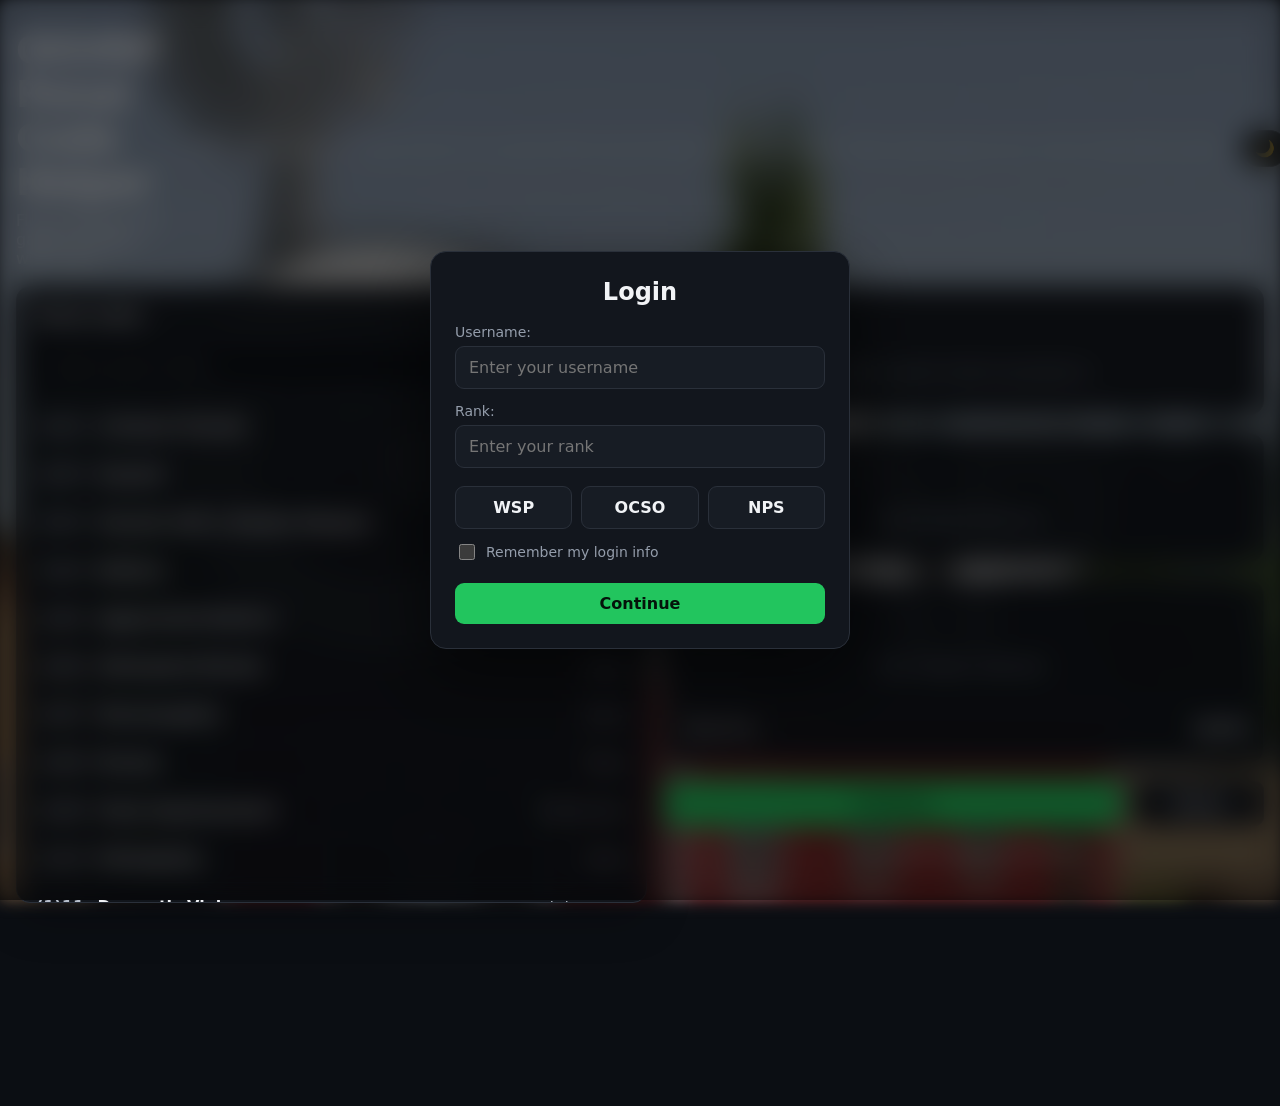
==== index.html @ 2e44c73b "Update index.html" ====
<!doctype html>
<html lang="en">
<head>
  <meta charset="utf-8">
  <meta name="viewport" content="width=device-width, initial-scale=1">
  <title>OGVRP Penal Code Calculator</title>
  <link rel="stylesheet" href="styles.css">
  <meta name="description" content="Use this if you want an easier and more efficient way to compile charges while on duty. This system is by no means official and is actively being tested.">
  <link rel="icon" href="favicon.ico">
</head>

<body>

  <!-- Login Screen -->
  <div id="loginBackdrop" class="login-backdrop hidden">
    <div class="login-modal" role="dialog" aria-modal="true" aria-labelledby="loginTitle">
      <h2 id="loginTitle">Login</h2>

      <label class="login-label" for="loginUsername">Username:</label>
      <input id="loginUsername" class="login-input" type="text" autocomplete="off"
             placeholder="Enter your username">
      <p id="loginUsernameError" class="number-error hidden">
        ⓘ Invalid input: Usernames can only be between 3 and 20 characters.
      </p>

      <label class="login-label" for="loginRank">Rank:</label>
      <input id="loginRank" class="login-input" type="text" autocomplete="off"
             placeholder="Enter your rank">

      <div class="login-dept-group" role="radiogroup" aria-label="Department">
        <button class="dept-option" data-dept="WSP" type="button" autocomplete="off">WSP</button>
        <button class="dept-option" data-dept="OCSO" type="button" autocomplete="off">OCSO</button>
        <button class="dept-option" data-dept="NPS" type="button" autocomplete="off">NPS</button>
      </div>

      <!-- Remember Login Toggle -->
      <label class="remember-row">
        <input id="rememberLogin" type="checkbox">
        Remember my login info
      </label>

      <!-- Continue button (full width) -->
      <div class="login-actions">
        <button id="loginContinue" class="login-continue" type="button">Continue</button>
      </div>
    </div>
  </div>

    <!-- Top Alert Tooltip -->
  <div id="topAlert" class="top-alert hidden" role="alert">
    <span class="alert-text">Add at least one charge before continuing.</span>
    <button class="alert-close" aria-label="Close alert">×</button>
  </div>

  <main class="app-shell" role="main">
    <section class="topbar">
      <div class="topbar-main">
        <h1>OGVRP Penal Code Helper</h1>
        <p>Find, preview and gather charges with ease!</p>
      </div>

      <div class="topbar-right">
        <span class="watermark">
          © 2026 Created by @rerfah, all rights reserved. For use within Official Greenville Roleplay. Not to be distributed without explicit approval. By no means endorsed by any party.
        </span>

        <button id="themeToggle" class="theme-toggle" type="button" aria-label="Toggle theme">
          <span class="theme-icon">🌙</span>
        </button>
      </div>
    </section>

    <section class="workspace">
      <div class="panel codes-panel" tabindex="0">
        <div class="panel-heading">
          <h2>Penal codes</h2>
          <span id="codeCount" class="muted"></span>
        </div>

        <input id="searchInput" class="search" type="search"
               placeholder="Search penal codes..." autocomplete="off">

        <div id="codeList" class="code-list" aria-label="Penal codes"></div>
      </div>

      <div class="right-column">

        <section class="panel preview-panel" tabindex="0">
          <div class="panel-heading">
            <h2>Preview</h2>
          </div>
          <div id="previewEmpty" class="empty-state">Click a penal code to preview it.</div>
          <article id="previewCard" class="preview-card hidden" aria-live="polite"></article>
        </section>

        <section class="panel recent-panel" tabindex="0">
          <div class="panel-heading">
            <h2>Recent charges</h2>
          </div>
          <div id="recentCharges" class="recent-list" aria-live="polite">
            <div class="empty-state">No charges selected.</div>
          </div>
        </section>

        <section class="panel summary-panel" tabindex="0">
          <div class="panel-heading">
            <h2>Summary</h2>
          </div>

          <div id="summaryCharges" class="summary-charges" aria-live="polite">
            <div class="empty-state">No charges selected.</div>
          </div>

          <div class="summary-total">
            <span>Total fine</span>
            <strong id="totalFine">$0.00</strong>
          </div>

          <div id="sentencedRow" class="summary-total hidden">
            <span>Sentenced imposed</span>
            <strong id="totalJail">0s</strong>
          </div>
        </section>

        <section class="actions">
          <button id="continueBtn" class="continue-btn" type="button">Continue</button>
          <button id="resetBtn" class="reset-btn" type="button">Reset</button>
          <p class="muted tip">ⓘ Hold shift to bypass the preview</p>
        </section>

      </div>
    </section>
  </main>

    <!-- Main Modal -->
  <div id="modalBackdrop" class="modal-backdrop hidden" role="dialog" aria-modal="true" aria-labelledby="modalTitle">
    <div class="modal" id="modal" role="document">
      <h2 id="modalTitle">Continue</h2>

      <div class="report-types" role="radiogroup" aria-label="Report type">
        <button class="report-type" data-report="warning" type="button">Written Warning</button>
        <button class="report-type" data-report="citation" type="button">Citation</button>
        <button class="report-type" data-report="arrest" type="button">Arrest Report</button>
      </div>

      <div id="impoundmentGroup" class="impoundment-group hidden">
        <p class="impoundment-label">Is their vehicle getting impounded?</p>

        <div class="impoundment-types" role="radiogroup" aria-label="Impoundment">
          <button class="impound-type" data-impound="yes" type="button">Yes</button>
          <button class="impound-type" data-impound="no" type="button">No</button>
        </div>
      </div>

      <label class="user-id-label" for="userId">User ID</label>
      <input id="userId" class="user-id-input" type="text" inputmode="numeric"
             pattern="[0-9]*" autocomplete="off" placeholder="Enter user ID">

      <p id="numberError" class="number-error hidden">ⓘ Only numbers may be inputted</p>

      <div class="other-leo-group">
        <h3 class="other-leo-title">Were any other LEO involved?</h3>

        <div class="other-leo-types">
          <button class="other-leo-type" data-otherleo="yes" type="button">Yes</button>
          <button class="other-leo-type selected" data-otherleo="no" type="button">No</button>
        </div>

        <div id="otherLeoFields" class="hidden">
          <label class="other-leo-label">Put the usernames of anyone else involved.</label>
          <small class="other-leo-tip">Use commas to separate usernames if more than one other person was/is involved.</small>
          <input id="otherLeoNames" class="other-leo-input" type="text" autocomplete="off"
                 placeholder="Username1, Username2">
          <p id="otherLeoNameError" class="number-error hidden">
            ⓘ Invalid input: Usernames can only be between 3 and 20 characters.
          </p>

          <label class="other-leo-label">What is their current rank for the department they are online as?</label>
          <small class="other-leo-tip">Use commas to separate ranks if more than one other person was/is involved.</small>
          <input id="otherLeoRanks" class="other-leo-input" type="text" autocomplete="off"
                 placeholder="Sergeant, Corporal">

          <label class="other-leo-label">What department are they online as?</label>
          <small class="other-leo-tip">Use commas to separate the departments if more than one other person was/is involved.</small>
          <input id="otherLeoDepts" class="other-leo-input" type="text" autocomplete="off"
                 placeholder="OCSO, WSP">
          <p id="otherLeoDeptError" class="number-error hidden">
            ⓘ Invalid input: Department does not exist.
          </p>
        </div>
      </div>

      <div class="modal-actions">
        <button id="copyBtn" class="copy-btn" type="button">Copy information</button>
        <button id="modalCloseBtn" class="close-btn" type="button">Close</button>
      </div>

      <textarea id="copyBuffer" class="copy-buffer" aria-hidden="true"></textarea>
    </div>
  </div>

  <!-- Clear Charges Confirmation Modal -->
  <div id="confirmBackdrop" class="modal-backdrop hidden" role="dialog" aria-modal="true" aria-labelledby="confirmTitle">
    <div class="modal" id="confirmModal" role="document">
      <h2 id="confirmTitle">Clear charges</h2>
      <p class="muted">Are you sure you want to clear all selected charges?</p>

      <div class="modal-actions">
        <button id="confirmClearBtn" class="copy-btn" type="button">Yes, clear charges</button>
        <button id="cancelClearBtn" class="close-btn" type="button">Cancel</button>
      </div>
    </div>
  </div>

    <!-- Tooltip UI -->
  <div id="tooltip" class="tooltip hidden" role="tooltip"></div>

  <script src="data/penalCodes.js"></script>
  <script src="app.js"></script>
</body>
</html>
---- styles.css ----
* {
  box-sizing: border-box;
}

/* Theme variables */
:root {
  color-scheme: dark;
  --bg: #0b0e13;
  --panel: #12161d;
  --panel-2: #171c24;
  --border: #2a303a;
  --text: #f1f3f6;
  --muted: #949dab;
  --accent: #3b82f6;
  --green: #22c55e;
  --red: #ef4444;
  --black: #090b0f;
}

html[data-theme="light"] {
  color-scheme: light;
  --bg: #f4f6fb;
  --panel: #ffffff;
  --panel-2: #f0f3fa;
  --border: #d0d6e5;
  --text: #111827;
  --muted: #6b7280;
  --accent: #2563eb;
  --green: #16a34a;
  --red: #dc2626;
  --black: #020617;
}

/* Smooth theme transition */
.theme-transition,
.theme-transition body,
.theme-transition .panel,
.theme-transition .modal,
.theme-transition .login-modal,
.theme-transition .topbar-main p {
  transition:
    background-color 0.35s ease,
    color 0.35s ease,
    border-color 0.35s ease,
    box-shadow 0.35s ease;
}

body {
  margin: 0;
  min-height: 100vh;
  background: radial-gradient(circle at top, var(--panel-2) 0, var(--bg) 48%);
  color: var(--text);
  font-family: Inter, ui-sans-serif, system-ui, -apple-system, BlinkMacSystemFont, "Segoe UI", sans-serif;
}

button,
input {
  font: inherit;
}

button {
  color: inherit;
}

/* Topbar */
.app-shell {
  width: min(1500px, calc(100% - 32px));
  margin: 0 auto;
  padding: 28px 0 40px;
}

.topbar {
  margin-bottom: 18px;
  display: flex;
  justify-content: space-between;
  align-items: center;
  gap: 12px;
}

.topbar-main h1 {
  margin: 0;
  font-size: clamp(26px, 3vw, 38px);
  letter-spacing: -0.03em;
}

.topbar-main p {
  margin: 7px 0 0;
  color: var(--muted);
}

/* Fixed topbar-right */
.topbar-right {
  display: flex;
  align-items: center;
  gap: 18px;
  margin-left: auto;
  white-space: nowrap;
}

/* Theme toggle */
.theme-toggle {
  border: 1px solid var(--border);
  border-radius: 999px;
  padding: 8px 12px;
  background: var(--panel-2);
  cursor: pointer;
  display: inline-flex;
  align-items: center;
  gap: 6px;
}

.theme-toggle:hover {
  border-color: var(--accent);
}

.theme-icon {
  font-size: 16px;
}

/* Watermark */
.watermark {
  font-size: 12px;
  color: var(--muted);
  opacity: 0.75;
  user-select: none;
  pointer-events: none;
  line-height: 1.2;
  display: inline-flex;
  align-items: center;
  gap: 6px;
  transition: color 0.25s ease, opacity 0.25s ease;
}

/* Darker watermark in light theme */
html[data-theme="light"] .watermark {
  color: #4b5563 !important; /* dark grey */
  opacity: 0.9;
}

/* Layout */
.workspace {
  display: grid;
  grid-template-columns: minmax(360px, 1fr) minmax(430px, 0.95fr);
  gap: 18px;
  align-items: start;
  height: calc(100vh - 120px);
}

@media (max-width: 1100px) {
  .workspace {
    grid-template-columns: 1fr;
  }
}

.right-column {
  display: grid;
  gap: 18px;
}

/* Panels */
.panel {
  background: rgba(18, 22, 29, 0.96);
  border: 1px solid var(--border);
  border-radius: 14px;
  box-shadow: 0 16px 45px rgba(0,0,0,.22);
  overflow: hidden;
}

html[data-theme="light"] .panel {
  background: rgba(255, 255, 255, 0.85); /* translucent */
  box-shadow: 0 12px 30px rgba(15,23,42,.12);
}

.panel-heading {
  min-height: 56px;
  padding: 15px 18px;
  display: flex;
  align-items: center;
  justify-content: space-between;
}

.panel-heading h2 {
  margin: 0;
  font-size: 16px;
}

.muted {
  color: var(--muted);
  font-size: 13px;
}

.tip {
  font-size: 0.85rem;
  color: var(--muted);
  margin-top: 6px;
}

.actions .tip {
  grid-column: 1 / -1;
  text-align: center;
}

/* Codes panel */
.codes-panel {
  min-height: 600px;
  overflow: hidden;
  display: flex;
  flex-direction: column;
}

.search {
  display: block;
  width: calc(100% - 36px);
  margin: 0 18px 14px;
  padding: 12px 14px;
  color: var(--text);
  background: #0d1117;
  border: 1px solid var(--border);
  border-radius: 9px;
}

html[data-theme="light"] .search {
  background: #ffffff;
}

.search:focus {
  border-color: var(--accent);
  box-shadow: 0 0 0 3px rgba(59,130,246,.15);
}

.code-list {
  max-height: 500px;
  overflow: auto;
  padding: 0 10px 12px;
  scrollbar-width: none;
  scroll-behavior: smooth;
}

.code-list::-webkit-scrollbar {
  display: none;
}

.code-item {
  width: 100%;
  border: 0;
  border-top: 1px solid #252b34;
  background: transparent;
  padding: 14px 9px;
  display: grid;
  grid-template-columns: 1fr auto;
  gap: 12px;
  align-items: center;
  text-align: left;
  cursor: pointer;
  transition: background .15s ease, transform .1s ease;
}

html[data-theme="light"] .code-item {
  border-top-color: #e5e7eb;
}

.code-item:hover {
  background: var(--panel-2);
}

.code-item:active {
  transform: scale(.998);
}

.code-reference {
  font-weight: 650;
}

.code-number {
  margin-right: 8px;
  color: #b8c0cc;
  font-variant-numeric: tabular-nums;
}

html[data-theme="light"] .code-number {
  color: #6b7280;
}

.code-classification {
  color: #cbd1da;
  font-size: 13px;
  white-space: nowrap;
}

html[data-theme="light"] .code-classification {
  color: #4b5563;
}

/* Preview / recent / summary */
.preview-panel,
.recent-panel,
.summary-panel {
  padding-bottom: 12px;
}

.preview-card {
  margin: 0 14px 4px;
  padding: 17px;
  border: 1px solid var(--border);
  border-radius: 11px;
  background: #0e1218;
}

html[data-theme="light"] .preview-card {
  background: rgba(255, 255, 255, 0.85);
}

.preview-head {
  display: flex;
  justify-content: space-between;
  gap: 14px;
  padding-bottom: 14px;
  margin-bottom: 4px;
  border-bottom: 1px solid #262c35;
}

html[data-theme="light"] .preview-head {
  border-bottom-color: #e5e7eb;
}

.preview-code {
  font-size: 18px;
  font-weight: 750;
}

.preview-classification {
  color: #cbd1da;
  font-size: 14px;
  font-weight: 650;
  text-align: right;
}

html[data-theme="light"] .preview-classification {
  color: #4b5563;
}

.preview-row {
  display: flex;
  justify-content: space-between;
  gap: 20px;
  padding: 12px 0;
  border-bottom: 1px dashed #292f39;
}

html[data-theme="light"] .preview-row {
  border-bottom-color: #e5e7eb;
}

.preview-row:last-of-type {
  border-bottom: 0;
}

.preview-label {
  color: var(--muted);
}

.preview-value {
  font-weight: 650;
  text-align: right;
}

.preview-actions {
  display: grid;
  grid-template-columns: 1fr 1fr;
  gap: 9px;
  margin-top: 14px;
}

/* Buttons */
.preview-actions button,
.report-type,
.impound-type,
.modal-actions button,
.actions button {
  border: 0;
  border-radius: 9px;
  padding: 12px 14px;
  font-weight: 700;
  cursor: pointer;
  transition: background .15s ease, box-shadow .15s ease, transform .1s ease;
}

.preview-actions button:focus-visible,
.report-type:focus-visible,
.impound-type:focus-visible,
.modal-actions button:focus-visible,
.actions button:focus-visible,
.theme-toggle:focus-visible {
  outline: 2px solid var(--accent);
  outline-offset: 2px;
}

.go-back {
  background: var(--red);
}

.add-charge {
  background: var(--green);
}

.empty-state {
  color: var(--muted);
  padding: 20px 18px;
  text-align: center;
}

/* Recent charges */
.recent-list {
  padding: 0 12px;
}

.recent-item {
  display: grid;
  grid-template-columns: 1fr auto;
  gap: 10px;
  align-items: center;
  background: #0e1218;
  border: 1px solid var(--border);
  border-radius: 10px;
  padding: 11px 12px;
  margin-bottom: 8px;
}

html[data-theme="light"] .recent-item {
  background: rgba(255, 255, 255, 0.85);
}

.recent-title {
  font-weight: 650;
}

.recent-subtitle {
  margin-top: 3px;
  color: var(--muted);
  font-size: 12px;
}

.remove-charge {
  width: 29px;
  height: 29px;
  padding: 0 !important;
  border: 1px solid #3a404a !important;
  border-radius: 7px !important;
  background: #1a1f27;
  color: #b8bec8;
  cursor: pointer;
}

html[data-theme="light"] .remove-charge {
  background: #f9fafb;
  border-color: #d1d5db !important;
}

.remove-charge:hover {
  color: white;
  border-color: #666e7a !important;
}

/* Summary */
.summary-charges {
  padding: 0 18px 10px;
}

.summary-charge {
  padding: 5px 0;
  font-size: 14px;
}

.summary-total {
  display: flex;
  justify-content: space-between;
  gap: 12px;
  padding: 12px 18px;
  border-top: 1px solid var(--border);
}

html[data-theme="light"] .summary-total {
  border-top-color: #e5e7eb;
}

.summary-total strong {
  font-variant-numeric: tabular-nums;
}

/* Actions */
.actions {
  display: grid;
  grid-template-columns: 1fr 130px;
  gap: 12px;
}

.continue-btn {
  background: var(--green);
  color: #04130a;
}

.reset-btn {
  background: #171b22;
  color: #c9ced7;
  border: 1px solid var(--border) !important;
}

html[data-theme="light"] .reset-btn {
  background: #f9fafb;
  color: #111827;
}

/* Utility */
.hidden {
  display: none !important;
}

/* Modal */
.modal-backdrop {
  position: fixed;
  inset: 0;
  z-index: 1000;
  display: grid;
  place-items: center;
  padding: 22px;
  background: rgba(0,0,0,.63);
  backdrop-filter: blur(10px);
  animation: backdropFadeIn .2s ease-out;
}

@supports not (backdrop-filter: blur(10px)) {
  .modal-backdrop {
    background: rgba(0,0,0,.75);
  }
}

.modal {
  width: min(680px, 100%);
  padding: 24px;
  background: #11151c;
  border: 1px solid var(--border);
  border-radius: 16px;
  box-shadow: 0 28px 90px rgba(0,0,0,.55);
  animation: modalFadeIn .2s ease-out;
}

html[data-theme="light"] .modal {
  background: rgba(255, 255, 255, 0.85);
  border-color: #d1d5db;
  box-shadow: 0 24px 70px rgba(15,23,42,.18);
}

.modal h2 {
  margin: 0 0 18px;
}

/* Report types */
.report-types {
  display: grid;
  grid-template-columns: repeat(3, 1fr);
  gap: 9px;
}

.report-type {
  background: #1a2029;
  border: 1px solid #303744;
  color: #cbd1da;
}

html[data-theme="light"] .report-type {
  background: #f9fafb;
  border-color: #d1d5db;
  color: #111827;
}

.report-type.selected {
  background: #243a5c;
  border-color: var(--accent);
  color: white;
  box-shadow: 0 0 0 1px rgba(59,130,246,.6);
}

html[data-theme="light"] .report-type.selected {
  background: #2563eb;
}

/* Impoundment */
.impoundment-group {
  margin: 16px 0 8px;
}

.impoundment-label {
  margin: 0 0 8px;
  font-size: 14px;
  color: var(--muted);
}

html[data-theme="light"] .impoundment-label {
  color: #374151;
}

.impoundment-types {
  display: grid;
  grid-template-columns: repeat(2, 1fr);
  gap: 9px;
}

.impound-type {
  background: #1a2029;
  border: 1px solid #303744;
  color: #cbd1da;
}

html[data-theme="light"] .impound-type {
  background: #f9fafb;
  border-color: #d1d5db;
  color: #111827;
}

.impound-type.selected {
  background: #243a5c;
  border-color: var(--accent);
  color: white;
  box-shadow: 0 0 0 1px rgba(59,130,246,.6);
}

html[data-theme="light"] .impound-type.selected {
  background: #2563eb;
}

/* User ID */
.user-id-label {
  display: block;
  margin: 19px 0 7px;
  color: var(--muted);
  font-size: 14px;
}

html[data-theme="light"] .user-id-label {
  color: #374151;
}

.user-id-input {
  width: 100%;
  padding: 12px 13px;
  background: #0b0f14;
  color: var(--text);
  border: 1px solid var(--border);
  border-radius: 9px;
}

html[data-theme="light"] .user-id-input {
  background: #ffffff;
}

/* OTHER LEO INVOLVEMENT */
.other-leo-group {
  margin-top: 22px;
}

.other-leo-title {
  margin: 0 0 10px;
  font-size: 15px;
  font-weight: 700;
  color: var(--text);
}

.other-leo-types {
  display: grid;
  grid-template-columns: repeat(2, 1fr);
  gap: 9px;
  margin-bottom: 16px;
}

.other-leo-type {
  background: #1a2029;
  border: 1px solid #303744;
  color: #cbd1da;
  padding: 12px 14px;
  border-radius: 9px;
  font-weight: 700;
  cursor: pointer;
  transition: background .15s ease, border-color .15s ease, transform .1s ease;
}

.other-leo-type.selected {
  background: #243a5c;
  border-color: var(--accent);
  color: white;
}

html[data-theme="light"] .other-leo-type {
  background: #f9fafb;
  border-color: #d1d5db;
  color: #111827;
}

html[data-theme="light"] .other-leo-type.selected {
  background: #2563eb;
  color: white;
}

.other-leo-label {
  margin-top: 12px;
  font-size: 14px;
  color: var(--muted);
}

.other-leo-tip {
  display: block;
  margin-bottom: 6px;
  font-size: 12px;
  color: var(--muted);
}

.other-leo-input {
  width: 100%;
  padding: 12px 13px;
  background: #0b0f14;
  color: var(--text);
  border: 1px solid var(--border);
  border-radius: 9px;
  margin-bottom: 12px;
}

html[data-theme="light"] .other-leo-input {
  background: rgba(255,255,255,0.85);
}

.user-id-input.invalid {
  border-color: var(--red);
  box-shadow: 0 0 0 2px rgba(239,68,68,.13);
}

.number-error {
  margin: 8px 0 0;
  color: #ff7777;
  font-size: 13px;
}

/* Modal actions */
.modal-actions {
  display: grid;
  grid-template-columns: 1fr 130px;
  gap: 10px;
  margin-top: 20px;
}

.copy-btn {
  background: var(--accent);
  color: white;
}

.close-btn {
  background: #080a0e;
  color: #aeb4be;
  border: 1px solid #30343c !important;
}

html[data-theme="light"] .close-btn {
  background: #f9fafb;
  color: #111827;
  border-color: #d1d5db !important;
}

/* Copy buffer */
.copy-buffer {
  position: fixed;
  left: -10000px;
  top: -10000px;
  width: 1px;
  height: 1px;
  opacity: 0;
}

/* Animations */
@keyframes modalFadeIn {
  from {
    opacity: 0;
    transform: translateY(10px) scale(0.98);
  }
  to {
    opacity: 1;
    transform: translateY(0) scale(1);
  }
}

@keyframes backdropFadeIn {
  from {
    opacity: 0;
  }
  to {
    opacity: 1;
  }
}

/* Responsive */
@media (max-width: 900px) {
  .codes-panel {
    min-height: auto;
  }

  .code-list {
    max-height: 460px;
  }
}

@media (max-width: 560px) {
  .report-types,
  .impoundment-types,
  .modal-actions {
    grid-template-columns: 1fr;
  }

  .actions {
    grid-template-columns: 1fr 100px;
  }

  .preview-head {
    align-items: flex-start;
  }
}

/* TOP ALERT TOOLTIP (Animated) */
.top-alert {
  position: fixed;
  top: -70px;
  left: 50%;
  transform: translateX(-50%);
  background: #1a1f27;
  color: #fff;
  padding: 12px 18px;
  border-radius: 10px;
  border: 2px solid var(--red);
  box-shadow: 0 8px 25px rgba(0, 0, 0, 0.35);
  font-size: 0.95rem;
  font-weight: 600;
  display: flex;
  align-items: center;
  gap: 12px;
  z-index: 999999;
  opacity: 0;
  transition:
    top 0.45s cubic-bezier(0.16, 1, 0.3, 1),
    opacity 0.35s ease-out;
}

html[data-theme="light"] .top-alert {
  background: #ffffff;
  color: #111827;
  box-shadow: 0 10px 30px rgba(15, 23, 42, 0.18);
}

.top-alert.show {
  top: 18px;
  opacity: 1;
}

.alert-text {
  flex: 1;
}

.alert-close {
  background: transparent;
  border: 0;
  color: var(--red);
  font-size: 20px;
  font-weight: 700;
  cursor: pointer;
  padding: 0 6px;
  line-height: 1;
}

.alert-close:hover {
  color: #ff6b6b;
}

/* LOGIN SCREEN BACKDROP */
.login-backdrop {
  position: fixed;
  inset: 0;
  z-index: 1100;
  display: grid;
  place-items: center;
  backdrop-filter: blur(14px);
  background: rgba(0, 0, 0, 0.55);
  opacity: 0;
  transform: translateY(10px);
  transition: opacity 0.35s ease, transform 0.35s ease;
}

.login-backdrop.show {
  opacity: 1;
  transform: translateY(0);
}

/* LOGIN MODAL */
.login-modal {
  width: min(420px, 90%);
  background: var(--panel);
  border: 1px solid var(--border);
  border-radius: 16px;
  padding: 26px 24px 24px;
  box-shadow: 0 22px 70px rgba(0, 0, 0, 0.55);
  transition:
    background-color 0.35s ease,
    border-color 0.35s ease,
    box-shadow 0.35s ease,
    color 0.35s ease;
}

html[data-theme="light"] .login-modal {
  background: rgba(255, 255, 255, 0.85);
  border-color: #d1d5db;
  box-shadow: 0 24px 70px rgba(15,23,42,0.18);
}

.login-modal h2 {
  margin: 0 0 18px;
  text-align: center;
}

/* LOGIN LABELS + INPUTS */
.login-label {
  display: block;
  margin: 14px 0 6px;
  font-size: 14px;
  color: var(--muted);
}

.login-input {
  width: 100%;
  padding: 11px 13px;
  border-radius: 9px;
  border: 1px solid var(--border);
  background: var(--panel-2);
  color: var(--text);
}

html[data-theme="light"] .login-input {
  background: #f9fafb;
}

/* DEPARTMENT OPTIONS */
.login-dept-group {
  margin: 18px 0 6px;
  display: grid;
  grid-template-columns: repeat(3, 1fr);
  gap: 9px;
}

.dept-option {
  padding: 11px 10px;
  border-radius: 9px;
  border: 1px solid var(--border);
  background: var(--panel-2);
  color: var(--text);
  font-weight: 700;
  cursor: pointer;
  text-align: center;
  transition: background 0.15s ease, border-color 0.15s ease, transform 0.1s ease;
}

.dept-option:hover {
  transform: translateY(-1px);
  border-color: var(--accent);
}

.dept-option.selected {
  background: var(--accent);
  color: #ffffff;
  border-color: var(--accent);
  box-shadow: 0 0 0 1px rgba(59, 130, 246, 0.6);
}

html[data-theme="light"] .dept-option {
  background: #f3f4f6;
  border-color: #d1d5db;
  color: #111827;
}

html[data-theme="light"] .dept-option.selected {
  background: #2563eb;
  color: #ffffff;
}

/* REMEMBER LOGIN ROW */
.remember-row {
  margin-top: 12px;
  font-size: 14px;
  color: var(--muted);
  display: flex;
  align-items: center;
  gap: 8px;
}

.remember-row input {
  width: 16px;
  height: 16px;
  cursor: pointer;
}

/* LOGIN ACTION BUTTONS */
.login-actions {
  margin-top: 20px;
  display: grid;
  grid-template-columns: 1fr;
  gap: 10px;
}

.login-continue,
.login-close {
  border: 0;
  border-radius: 9px;
  padding: 11px 14px;
  font-weight: 700;
  cursor: pointer;
  transition: background 0.15s ease, box-shadow 0.15s ease, transform 0.1s ease;
}

.login-continue {
  background: var(--green);
  color: #04130a;
}

.login-close {
  background: var(--panel-2);
  color: var(--text);
  border: 1px solid var(--border);
}

html[data-theme="light"] .login-close {
  background: #f9fafb;
  color: #111827;
  border-color: #d1d5db;
}

.login-continue:hover,
.login-close:hover {
  transform: translateY(-1px);
  box-shadow: 0 8px 20px rgba(0, 0, 0, 0.35);
}

/* SMALL SCREEN LOGIN LAYOUT */
@media (max-width: 480px) {
  .login-modal {
    width: calc(100% - 40px);
    padding: 22px 18px 18px;
  }

  .login-dept-group {
    grid-template-columns: 1fr;
  }

  .login-actions {
    grid-template-columns: 1fr 1fr;
  }
}

.tooltip {
  position: fixed;
  top: 0;
  left: 0;
  padding: 10px 14px;
  background: rgba(18, 22, 29, 0.55);
  color: var(--text);
  border: 1px solid var(--border);
  border-radius: 8px;
  font-size: 14px;
  max-width: 260px;
  z-index: 999999;
  pointer-events: none;

  backdrop-filter: blur(12px);
  -webkit-backdrop-filter: blur(12px);

  opacity: 0;
  transform: translateY(6px);
  transition:
    opacity 0.25s ease-out,
    transform 0.25s ease-out;

  box-shadow:
    0 0 18px rgba(59,130,246,0.45),
    0 0 6px rgba(59,130,246,0.35),
    0 4px 12px rgba(0,0,0,0.45);

  will-change: opacity, transform, left, top;
}

.tooltip.hidden {
  opacity: 0;
  transform: translateY(6px);
  visibility: hidden;
}

.tooltip.show {
  opacity: 1;
  transform: translateY(0);
  visibility: visible;
}

/* Pure white tooltip in light theme */
html[data-theme="light"] .tooltip {
  background: rgba(255, 255, 255, 0.85) !important;
  color: #111827 !important;
  border-color: #d1d5db !important;
}

/* DAY IMAGE (base layer) */
body::before {
  content: "";
  position: fixed;
  inset: 0;
  background-image: url("images/7eac7d46ba38ef4bc569abb022e4fde2.webp");
  background-position: center;
  background-repeat: no-repeat;
  background-size: 100%; /* zoom level */
  z-index: -2;

  filter: blur(8px) brightness(0.75);
  transform: translateY(calc(var(--scroll) * -0.08));
  will-change: transform;
}

/* NIGHT IMAGE (fade layer) */
body::after {
  content: "";
  position: fixed;
  inset: 0;
  background-image: url("images/d200a6c7acbe9d7163c9002f2f61f781.webp");
  background-position: center;
  background-repeat: no-repeat;
  background-size: 100%;
  z-index: -1;

  filter: blur(8px) brightness(0.75);
  transform: translateY(calc(var(--scroll) * -0.08));
  will-change: transform;

  opacity: 0;
  transition: opacity 0.6s ease;
}

/* NIGHT MODE → fade night image in */
html[data-theme="dark"] body::after {
  opacity: 1;
}

/* LIGHT MODE → fade night image out */
html[data-theme="light"] body::after {
  opacity: 0;
}

/* Make topbar text, tips, and watermark theme-aware */
.topbar-main p,

/* Keep tip text white always NEW ADDITION BTW*/
.tip {
  color: #ffffff !important;
}

.watermark {
  color: var(--text);
}

/* Subtitle matches title */
.topbar-main p {
  color: var(--text) !important;
}

/* Watermark matches title in light theme */
html[data-theme="light"] .watermark {
  color: var(--text) !important;
}

.invalid {
  border-color: #ff4d4d !important;
}
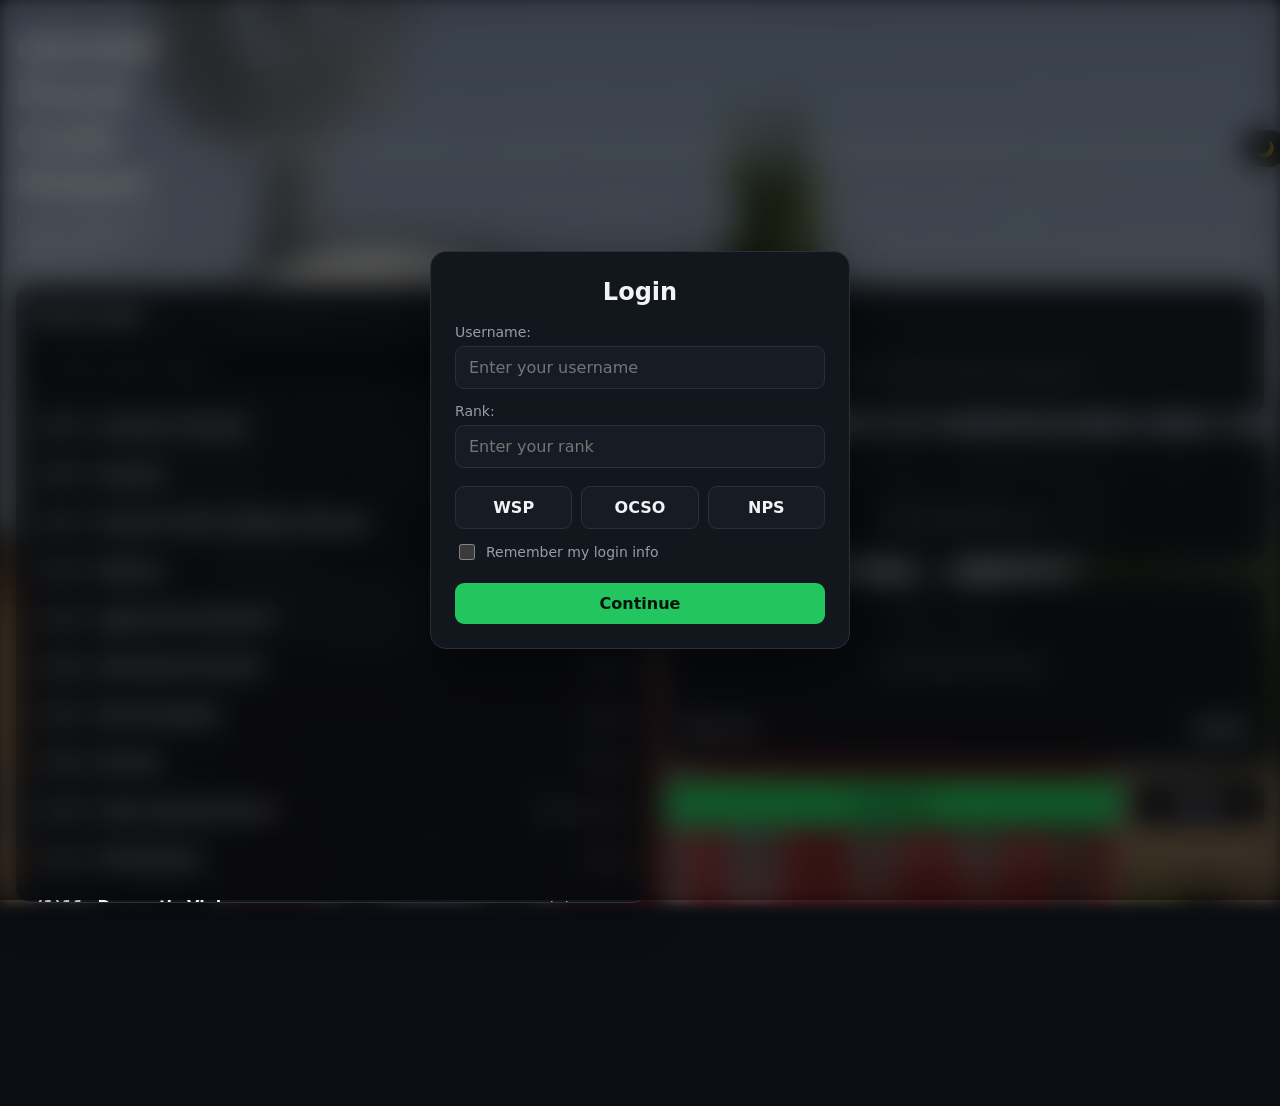
==== commit 2d068385: "Update index.html" ====
--- a/index.html
+++ b/index.html
@@ -46,7 +46,7 @@
     </div>
   </div>
 
-    <!-- Top Alert Tooltip -->
+  <!-- Top Alert Tooltip -->
   <div id="topAlert" class="top-alert hidden" role="alert">
     <span class="alert-text">Add at least one charge before continuing.</span>
     <button class="alert-close" aria-label="Close alert">×</button>
@@ -132,7 +132,7 @@
     </section>
   </main>
 
-    <!-- Main Modal -->
+  <!-- Main Modal -->
   <div id="modalBackdrop" class="modal-backdrop hidden" role="dialog" aria-modal="true" aria-labelledby="modalTitle">
     <div class="modal" id="modal" role="document">
       <h2 id="modalTitle">Continue</h2>
@@ -150,6 +150,18 @@
           <button class="impound-type" data-impound="yes" type="button">Yes</button>
           <button class="impound-type" data-impound="no" type="button">No</button>
         </div>
+      </div>
+
+      <!-- ⭐ OPTIONAL FINE UI -->
+      <div id="optionalFineGroup" class="modal-section hidden">
+        <p class="modal-label">Do you plan to give the optional fine for:</p>
+        <div id="optionalFineList"></div>
+      </div>
+
+      <!-- ⭐ OPTIONAL JAILTIME UI -->
+      <div id="optionalJailGroup" class="modal-section hidden">
+        <p class="modal-label">Do you plan to give the optional jailtime for:</p>
+        <div id="optionalJailList"></div>
       </div>
 
       <label class="user-id-label" for="userId">User ID</label>
@@ -212,7 +224,7 @@
     </div>
   </div>
 
-    <!-- Tooltip UI -->
+  <!-- Tooltip UI -->
   <div id="tooltip" class="tooltip hidden" role="tooltip"></div>
 
   <script src="data/penalCodes.js"></script>
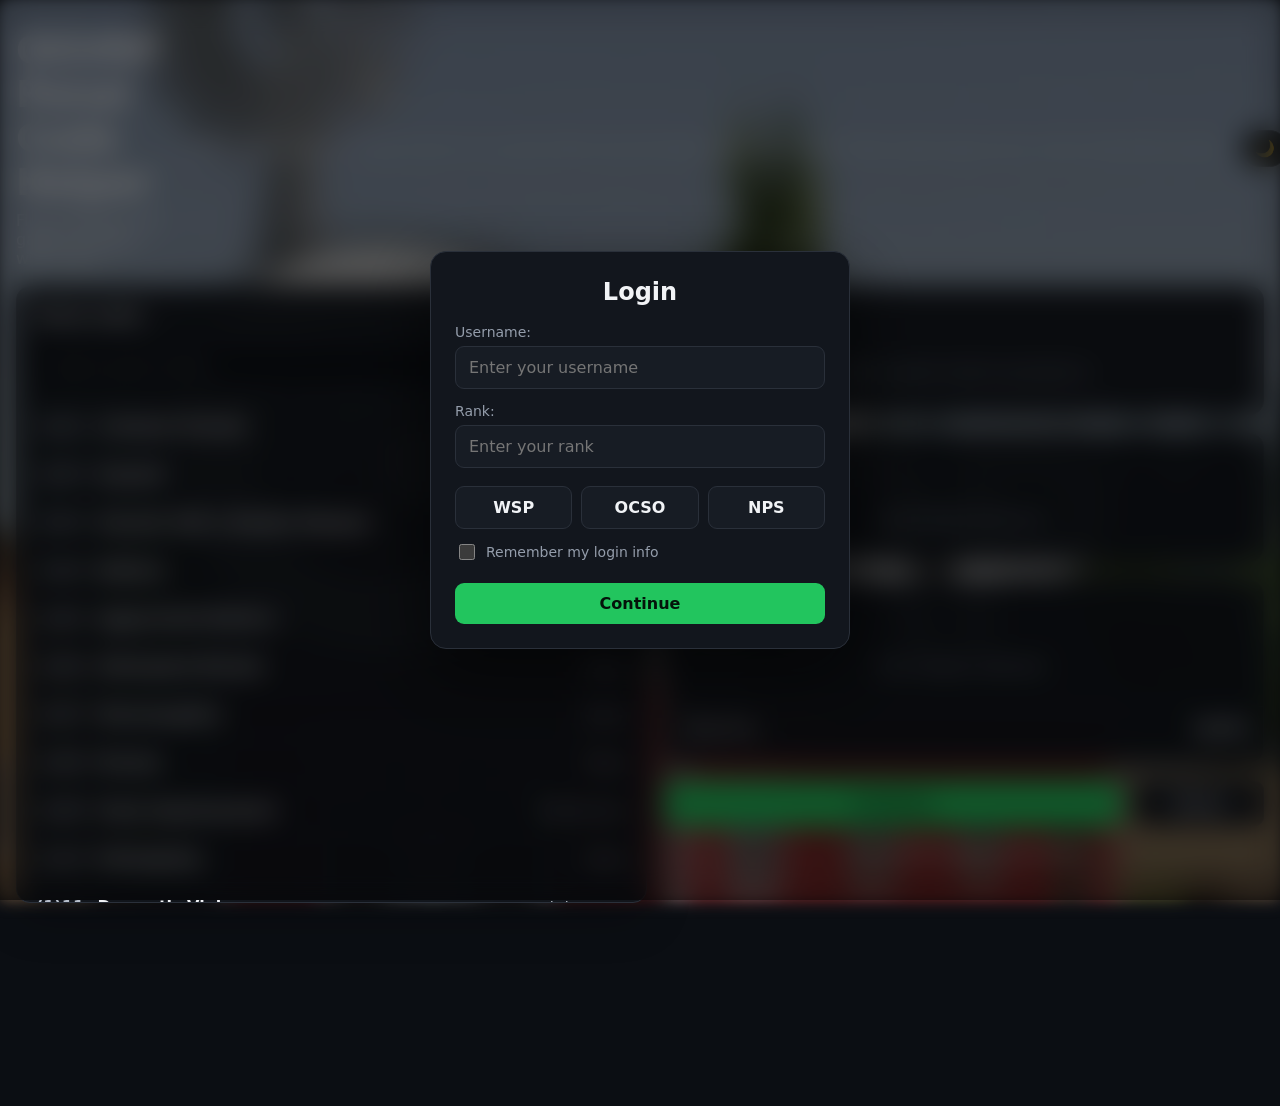
==== commit 0b2ce3f0: "Update index.html (corrected)" ====
--- a/index.html
+++ b/index.html
@@ -132,17 +132,26 @@
     </section>
   </main>
 
-  <!-- Main Modal -->
+  <!-- ⭐ MAIN MODAL (REORDERED) -->
   <div id="modalBackdrop" class="modal-backdrop hidden" role="dialog" aria-modal="true" aria-labelledby="modalTitle">
     <div class="modal" id="modal" role="document">
       <h2 id="modalTitle">Continue</h2>
 
+      <!-- ⭐ REPORT TYPE -->
       <div class="report-types" role="radiogroup" aria-label="Report type">
         <button class="report-type" data-report="warning" type="button">Written Warning</button>
         <button class="report-type" data-report="citation" type="button">Citation</button>
         <button class="report-type" data-report="arrest" type="button">Arrest Report</button>
       </div>
 
+      <!-- ⭐ USER ID (moved up) -->
+      <label class="user-id-label" for="userId">User ID</label>
+      <input id="userId" class="user-id-input" type="text" inputmode="numeric"
+             pattern="[0-9]*" autocomplete="off" placeholder="Enter user ID">
+
+      <p id="numberError" class="number-error hidden">ⓘ Only numbers may be inputted</p>
+
+      <!-- ⭐ IMPOUNDMENT -->
       <div id="impoundmentGroup" class="impoundment-group hidden">
         <p class="impoundment-label">Is their vehicle getting impounded?</p>
 
@@ -152,24 +161,19 @@
         </div>
       </div>
 
-      <!-- ⭐ OPTIONAL FINE UI -->
-      <div id="optionalFineGroup" class="modal-section hidden">
-        <p class="modal-label">Do you plan to give the optional fine for:</p>
+      <!-- ⭐ OPTIONAL FINE -->
+      <div id="optionalFineGroup" class="optional-group hidden">
+        <h3 class="optional-title">Optional Fine</h3>
         <div id="optionalFineList"></div>
       </div>
 
-      <!-- ⭐ OPTIONAL JAILTIME UI -->
-      <div id="optionalJailGroup" class="modal-section hidden">
-        <p class="modal-label">Do you plan to give the optional jailtime for:</p>
+      <!-- ⭐ OPTIONAL JAILTIME -->
+      <div id="optionalJailGroup" class="optional-group hidden">
+        <h3 class="optional-title">Optional Jailtime</h3>
         <div id="optionalJailList"></div>
       </div>
 
-      <label class="user-id-label" for="userId">User ID</label>
-      <input id="userId" class="user-id-input" type="text" inputmode="numeric"
-             pattern="[0-9]*" autocomplete="off" placeholder="Enter user ID">
-
-      <p id="numberError" class="number-error hidden">ⓘ Only numbers may be inputted</p>
-
+      <!-- ⭐ OTHER LEO INVOLVEMENT -->
       <div class="other-leo-group">
         <h3 class="other-leo-title">Were any other LEO involved?</h3>
 
@@ -202,6 +206,7 @@
         </div>
       </div>
 
+      <!-- ⭐ COPY BUTTON -->
       <div class="modal-actions">
         <button id="copyBtn" class="copy-btn" type="button">Copy information</button>
         <button id="modalCloseBtn" class="close-btn" type="button">Close</button>
--- a/styles.css
+++ b/styles.css
@@ -1177,3 +1177,36 @@
 .invalid {
   border-color: #ff4d4d !important;
 }
+
+.modal-section {
+  margin-top: 16px;
+}
+
+.modal-label {
+  font-weight: 600;
+  margin-bottom: 8px;
+}
+
+.optional-item {
+  margin-bottom: 10px;
+}
+
+.optional-buttons {
+  display: flex;
+  gap: 8px;
+  margin-top: 4px;
+}
+
+.optional-buttons button {
+  padding: 6px 12px;
+  border-radius: 6px;
+  border: none;
+  cursor: pointer;
+  background: var(--btn-bg);
+  color: var(--btn-text);
+}
+
+.optional-buttons button.selected {
+  background: var(--btn-selected-bg);
+  color: var(--btn-selected-text);
+}
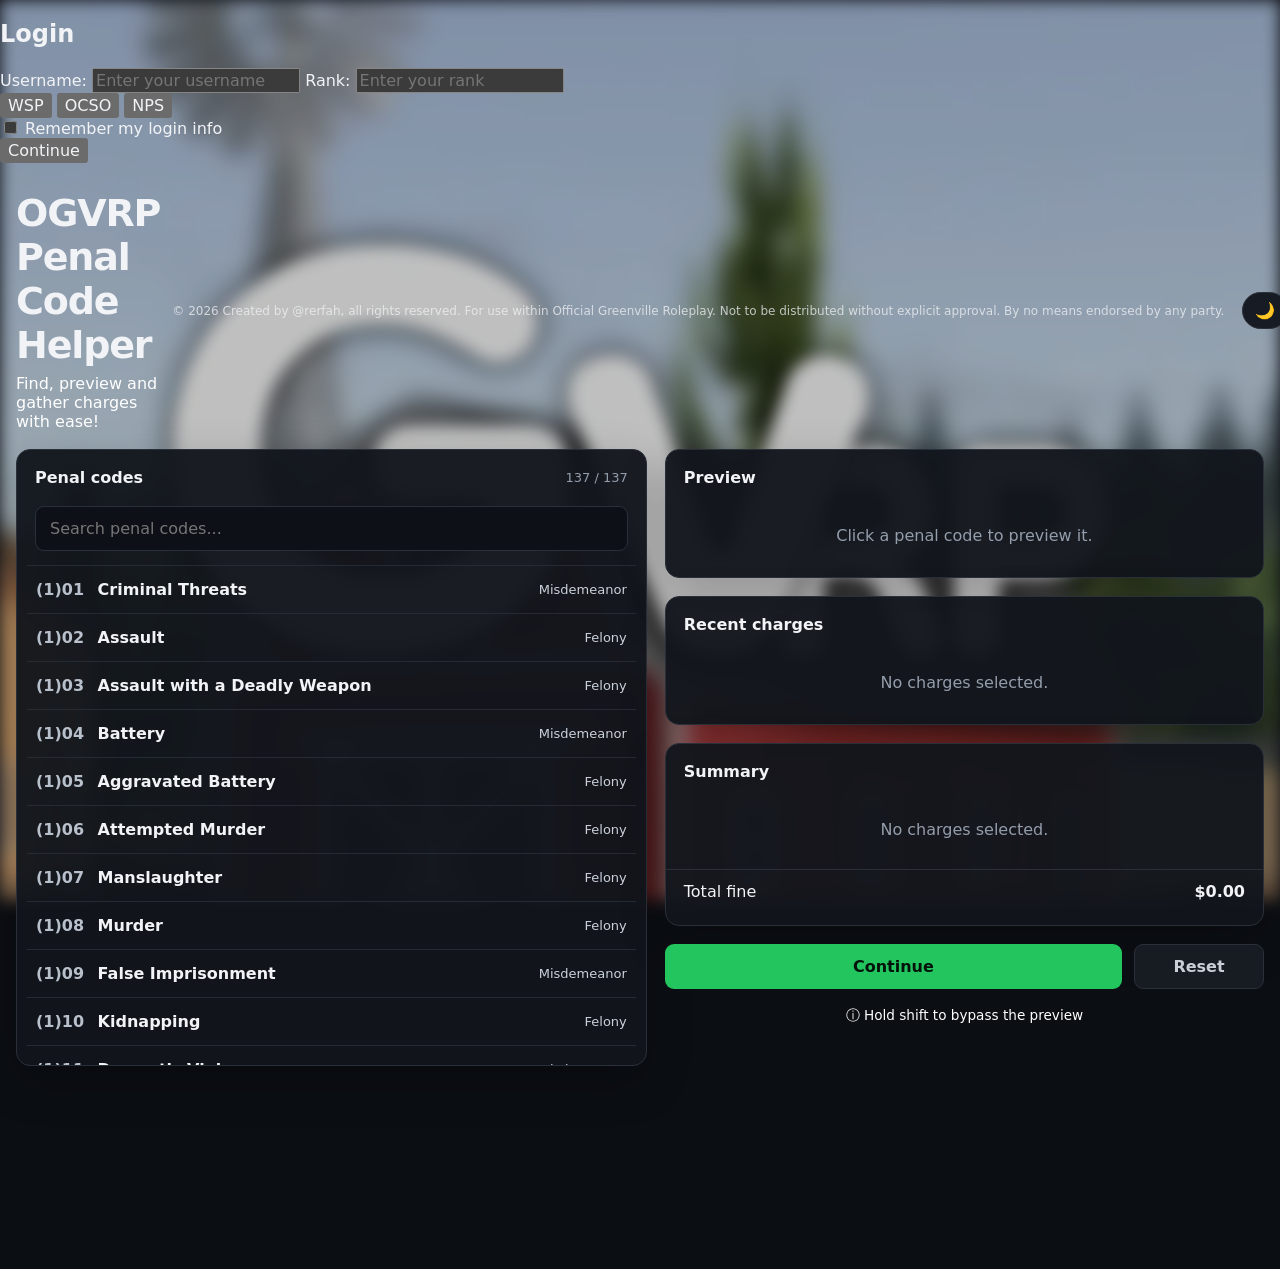
==== commit bc0f097c: "Update index.html (prolly fahh)" ====
--- a/index.html
+++ b/index.html
@@ -17,29 +17,23 @@
       <h2 id="loginTitle">Login</h2>
 
       <label class="login-label" for="loginUsername">Username:</label>
-      <input id="loginUsername" class="login-input" type="text" autocomplete="off"
-             placeholder="Enter your username">
-      <p id="loginUsernameError" class="number-error hidden">
-        ⓘ Invalid input: Usernames can only be between 3 and 20 characters.
-      </p>
+      <input id="loginUsername" class="login-input" type="text" autocomplete="off" placeholder="Enter your username">
+      <p id="loginUsernameError" class="number-error hidden">ⓘ Invalid input: Usernames can only be between 3 and 20 characters.</p>
 
       <label class="login-label" for="loginRank">Rank:</label>
-      <input id="loginRank" class="login-input" type="text" autocomplete="off"
-             placeholder="Enter your rank">
+      <input id="loginRank" class="login-input" type="text" autocomplete="off" placeholder="Enter your rank">
 
       <div class="login-dept-group" role="radiogroup" aria-label="Department">
-        <button class="dept-option" data-dept="WSP" type="button" autocomplete="off">WSP</button>
-        <button class="dept-option" data-dept="OCSO" type="button" autocomplete="off">OCSO</button>
-        <button class="dept-option" data-dept="NPS" type="button" autocomplete="off">NPS</button>
-      </div>
-
-      <!-- Remember Login Toggle -->
+        <button class="dept-option" data-dept="WSP" type="button">WSP</button>
+        <button class="dept-option" data-dept="OCSO" type="button">OCSO</button>
+        <button class="dept-option" data-dept="NPS" type="button">NPS</button>
+      </div>
+
       <label class="remember-row">
         <input id="rememberLogin" type="checkbox">
         Remember my login info
       </label>
 
-      <!-- Continue button (full width) -->
       <div class="login-actions">
         <button id="loginContinue" class="login-continue" type="button">Continue</button>
       </div>
@@ -77,9 +71,7 @@
           <span id="codeCount" class="muted"></span>
         </div>
 
-        <input id="searchInput" class="search" type="search"
-               placeholder="Search penal codes..." autocomplete="off">
-
+        <input id="searchInput" class="search" type="search" placeholder="Search penal codes..." autocomplete="off">
         <div id="codeList" class="code-list" aria-label="Penal codes"></div>
       </div>
 
@@ -132,48 +124,39 @@
     </section>
   </main>
 
-  <!-- ⭐ MAIN MODAL (REORDERED) -->
+  <!-- Main Modal -->
   <div id="modalBackdrop" class="modal-backdrop hidden" role="dialog" aria-modal="true" aria-labelledby="modalTitle">
     <div class="modal" id="modal" role="document">
       <h2 id="modalTitle">Continue</h2>
 
-      <!-- ⭐ REPORT TYPE -->
       <div class="report-types" role="radiogroup" aria-label="Report type">
         <button class="report-type" data-report="warning" type="button">Written Warning</button>
         <button class="report-type" data-report="citation" type="button">Citation</button>
         <button class="report-type" data-report="arrest" type="button">Arrest Report</button>
       </div>
 
-      <!-- ⭐ USER ID (moved up) -->
       <label class="user-id-label" for="userId">User ID</label>
-      <input id="userId" class="user-id-input" type="text" inputmode="numeric"
-             pattern="[0-9]*" autocomplete="off" placeholder="Enter user ID">
-
+      <input id="userId" class="user-id-input" type="text" inputmode="numeric" pattern="[0-9]*" autocomplete="off" placeholder="Enter user ID">
       <p id="numberError" class="number-error hidden">ⓘ Only numbers may be inputted</p>
 
-      <!-- ⭐ IMPOUNDMENT -->
-      <div id="impoundmentGroup" class="impoundment-group hidden">
+      <div id="impoundmentGroup" class="impoundment-group">
         <p class="impoundment-label">Is their vehicle getting impounded?</p>
-
         <div class="impoundment-types" role="radiogroup" aria-label="Impoundment">
           <button class="impound-type" data-impound="yes" type="button">Yes</button>
           <button class="impound-type" data-impound="no" type="button">No</button>
         </div>
       </div>
 
-      <!-- ⭐ OPTIONAL FINE -->
       <div id="optionalFineGroup" class="optional-group hidden">
         <h3 class="optional-title">Optional Fine</h3>
         <div id="optionalFineList"></div>
       </div>
 
-      <!-- ⭐ OPTIONAL JAILTIME -->
       <div id="optionalJailGroup" class="optional-group hidden">
         <h3 class="optional-title">Optional Jailtime</h3>
         <div id="optionalJailList"></div>
       </div>
 
-      <!-- ⭐ OTHER LEO INVOLVEMENT -->
       <div class="other-leo-group">
         <h3 class="other-leo-title">Were any other LEO involved?</h3>
 
@@ -185,28 +168,20 @@
         <div id="otherLeoFields" class="hidden">
           <label class="other-leo-label">Put the usernames of anyone else involved.</label>
           <small class="other-leo-tip">Use commas to separate usernames if more than one other person was/is involved.</small>
-          <input id="otherLeoNames" class="other-leo-input" type="text" autocomplete="off"
-                 placeholder="Username1, Username2">
-          <p id="otherLeoNameError" class="number-error hidden">
-            ⓘ Invalid input: Usernames can only be between 3 and 20 characters.
-          </p>
+          <input id="otherLeoNames" class="other-leo-input" type="text" autocomplete="off" placeholder="Username1, Username2">
+          <p id="otherLeoNameError" class="number-error hidden">ⓘ Invalid input: Usernames can only be between 3 and 20 characters.</p>
 
           <label class="other-leo-label">What is their current rank for the department they are online as?</label>
           <small class="other-leo-tip">Use commas to separate ranks if more than one other person was/is involved.</small>
-          <input id="otherLeoRanks" class="other-leo-input" type="text" autocomplete="off"
-                 placeholder="Sergeant, Corporal">
+          <input id="otherLeoRanks" class="other-leo-input" type="text" autocomplete="off" placeholder="Sergeant, Corporal">
 
           <label class="other-leo-label">What department are they online as?</label>
           <small class="other-leo-tip">Use commas to separate the departments if more than one other person was/is involved.</small>
-          <input id="otherLeoDepts" class="other-leo-input" type="text" autocomplete="off"
-                 placeholder="OCSO, WSP">
-          <p id="otherLeoDeptError" class="number-error hidden">
-            ⓘ Invalid input: Department does not exist.
-          </p>
-        </div>
-      </div>
-
-      <!-- ⭐ COPY BUTTON -->
+          <input id="otherLeoDepts" class="other-leo-input" type="text" autocomplete="off" placeholder="OCSO, WSP">
+          <p id="otherLeoDeptError" class="number-error hidden">ⓘ Invalid input: Department does not exist.</p>
+        </div>
+      </div>
+
       <div class="modal-actions">
         <button id="copyBtn" class="copy-btn" type="button">Copy information</button>
         <button id="modalCloseBtn" class="close-btn" type="button">Close</button>
--- a/styles.css
+++ b/styles.css
@@ -15,6 +15,10 @@
   --green: #22c55e;
   --red: #ef4444;
   --black: #090b0f;
+  --btn-bg: #1a2029;
+  --btn-text: #cbd1da;
+  --btn-selected-bg: #243a5c;
+  --btn-selected-text: #ffffff;
 }
 
 html[data-theme="light"] {
@@ -29,6 +33,10 @@
   --green: #16a34a;
   --red: #dc2626;
   --black: #020617;
+  --btn-bg: #f9fafb;
+  --btn-text: #111827;
+  --btn-selected-bg: #2563eb;
+  --btn-selected-text: #ffffff;
 }
 
 /* Smooth theme transition */
@@ -131,9 +139,8 @@
   transition: color 0.25s ease, opacity 0.25s ease;
 }
 
-/* Darker watermark in light theme */
 html[data-theme="light"] .watermark {
-  color: #4b5563 !important; /* dark grey */
+  color: #4b5563 !important;
   opacity: 0.9;
 }
 
@@ -167,7 +174,7 @@
 }
 
 html[data-theme="light"] .panel {
-  background: rgba(255, 255, 255, 0.85); /* translucent */
+  background: rgba(255, 255, 255, 0.85);
   box-shadow: 0 12px 30px rgba(15,23,42,.12);
 }
 
@@ -591,12 +598,13 @@
 
 .impoundment-label {
   margin: 0 0 8px;
-  font-size: 14px;
-  color: var(--muted);
+  font-size: 15px;
+  font-weight: 700;
+  color: var(--text);
 }
 
 html[data-theme="light"] .impoundment-label {
-  color: #374151;
+  color: var(--text);
 }
 
 .impoundment-types {
@@ -651,6 +659,17 @@
 
 html[data-theme="light"] .user-id-input {
   background: #ffffff;
+}
+
+.user-id-input.invalid {
+  border-color: var(--red);
+  box-shadow: 0 0 0 2px rgba(239,68,68,.13);
+}
+
+.number-error {
+  margin: 8px 0 0;
+  color: #ff7777;
+  font-size: 13px;
 }
 
 /* OTHER LEO INVOLVEMENT */
@@ -727,15 +746,57 @@
   background: rgba(255,255,255,0.85);
 }
 
-.user-id-input.invalid {
-  border-color: var(--red);
-  box-shadow: 0 0 0 2px rgba(239,68,68,.13);
-}
-
-.number-error {
-  margin: 8px 0 0;
-  color: #ff7777;
-  font-size: 13px;
+/* OPTIONAL FINE / OPTIONAL JAILTIME — MATCH LEO BUTTONS */
+.optional-group {
+  margin-top: 20px;
+}
+
+.optional-title {
+  font-size: 1.1rem;
+  font-weight: 600;
+  margin-bottom: 10px;
+}
+
+.optional-item {
+  margin-bottom: 16px;
+}
+
+.optional-question {
+  margin-bottom: 6px;
+  font-weight: 500;
+}
+
+.optional-types {
+  display: flex;
+  gap: 10px;
+}
+
+.optional-types button {
+  background: #1a2029;
+  border: 1px solid #303744;
+  color: #cbd1da;
+  padding: 12px 14px;
+  border-radius: 9px;
+  font-weight: 700;
+  cursor: pointer;
+  transition: background .15s ease, border-color .15s ease, transform .1s ease;
+}
+
+.optional-types button.selected {
+  background: #243a5c;
+  border-color: var(--accent);
+  color: white;
+}
+
+html[data-theme="light"] .optional-types button {
+  background: #f9fafb;
+  border-color: #d1d5db;
+  color: #111827;
+}
+
+html[data-theme="light"] .optional-types button.selected {
+  background: #2563eb;
+  color: white;
 }
 
 /* Modal actions */
@@ -773,290 +834,7 @@
   opacity: 0;
 }
 
-/* Animations */
-@keyframes modalFadeIn {
-  from {
-    opacity: 0;
-    transform: translateY(10px) scale(0.98);
-  }
-  to {
-    opacity: 1;
-    transform: translateY(0) scale(1);
-  }
-}
-
-@keyframes backdropFadeIn {
-  from {
-    opacity: 0;
-  }
-  to {
-    opacity: 1;
-  }
-}
-
-/* Responsive */
-@media (max-width: 900px) {
-  .codes-panel {
-    min-height: auto;
-  }
-
-  .code-list {
-    max-height: 460px;
-  }
-}
-
-@media (max-width: 560px) {
-  .report-types,
-  .impoundment-types,
-  .modal-actions {
-    grid-template-columns: 1fr;
-  }
-
-  .actions {
-    grid-template-columns: 1fr 100px;
-  }
-
-  .preview-head {
-    align-items: flex-start;
-  }
-}
-
-/* TOP ALERT TOOLTIP (Animated) */
-.top-alert {
-  position: fixed;
-  top: -70px;
-  left: 50%;
-  transform: translateX(-50%);
-  background: #1a1f27;
-  color: #fff;
-  padding: 12px 18px;
-  border-radius: 10px;
-  border: 2px solid var(--red);
-  box-shadow: 0 8px 25px rgba(0, 0, 0, 0.35);
-  font-size: 0.95rem;
-  font-weight: 600;
-  display: flex;
-  align-items: center;
-  gap: 12px;
-  z-index: 999999;
-  opacity: 0;
-  transition:
-    top 0.45s cubic-bezier(0.16, 1, 0.3, 1),
-    opacity 0.35s ease-out;
-}
-
-html[data-theme="light"] .top-alert {
-  background: #ffffff;
-  color: #111827;
-  box-shadow: 0 10px 30px rgba(15, 23, 42, 0.18);
-}
-
-.top-alert.show {
-  top: 18px;
-  opacity: 1;
-}
-
-.alert-text {
-  flex: 1;
-}
-
-.alert-close {
-  background: transparent;
-  border: 0;
-  color: var(--red);
-  font-size: 20px;
-  font-weight: 700;
-  cursor: pointer;
-  padding: 0 6px;
-  line-height: 1;
-}
-
-.alert-close:hover {
-  color: #ff6b6b;
-}
-
-/* LOGIN SCREEN BACKDROP */
-.login-backdrop {
-  position: fixed;
-  inset: 0;
-  z-index: 1100;
-  display: grid;
-  place-items: center;
-  backdrop-filter: blur(14px);
-  background: rgba(0, 0, 0, 0.55);
-  opacity: 0;
-  transform: translateY(10px);
-  transition: opacity 0.35s ease, transform 0.35s ease;
-}
-
-.login-backdrop.show {
-  opacity: 1;
-  transform: translateY(0);
-}
-
-/* LOGIN MODAL */
-.login-modal {
-  width: min(420px, 90%);
-  background: var(--panel);
-  border: 1px solid var(--border);
-  border-radius: 16px;
-  padding: 26px 24px 24px;
-  box-shadow: 0 22px 70px rgba(0, 0, 0, 0.55);
-  transition:
-    background-color 0.35s ease,
-    border-color 0.35s ease,
-    box-shadow 0.35s ease,
-    color 0.35s ease;
-}
-
-html[data-theme="light"] .login-modal {
-  background: rgba(255, 255, 255, 0.85);
-  border-color: #d1d5db;
-  box-shadow: 0 24px 70px rgba(15,23,42,0.18);
-}
-
-.login-modal h2 {
-  margin: 0 0 18px;
-  text-align: center;
-}
-
-/* LOGIN LABELS + INPUTS */
-.login-label {
-  display: block;
-  margin: 14px 0 6px;
-  font-size: 14px;
-  color: var(--muted);
-}
-
-.login-input {
-  width: 100%;
-  padding: 11px 13px;
-  border-radius: 9px;
-  border: 1px solid var(--border);
-  background: var(--panel-2);
-  color: var(--text);
-}
-
-html[data-theme="light"] .login-input {
-  background: #f9fafb;
-}
-
-/* DEPARTMENT OPTIONS */
-.login-dept-group {
-  margin: 18px 0 6px;
-  display: grid;
-  grid-template-columns: repeat(3, 1fr);
-  gap: 9px;
-}
-
-.dept-option {
-  padding: 11px 10px;
-  border-radius: 9px;
-  border: 1px solid var(--border);
-  background: var(--panel-2);
-  color: var(--text);
-  font-weight: 700;
-  cursor: pointer;
-  text-align: center;
-  transition: background 0.15s ease, border-color 0.15s ease, transform 0.1s ease;
-}
-
-.dept-option:hover {
-  transform: translateY(-1px);
-  border-color: var(--accent);
-}
-
-.dept-option.selected {
-  background: var(--accent);
-  color: #ffffff;
-  border-color: var(--accent);
-  box-shadow: 0 0 0 1px rgba(59, 130, 246, 0.6);
-}
-
-html[data-theme="light"] .dept-option {
-  background: #f3f4f6;
-  border-color: #d1d5db;
-  color: #111827;
-}
-
-html[data-theme="light"] .dept-option.selected {
-  background: #2563eb;
-  color: #ffffff;
-}
-
-/* REMEMBER LOGIN ROW */
-.remember-row {
-  margin-top: 12px;
-  font-size: 14px;
-  color: var(--muted);
-  display: flex;
-  align-items: center;
-  gap: 8px;
-}
-
-.remember-row input {
-  width: 16px;
-  height: 16px;
-  cursor: pointer;
-}
-
-/* LOGIN ACTION BUTTONS */
-.login-actions {
-  margin-top: 20px;
-  display: grid;
-  grid-template-columns: 1fr;
-  gap: 10px;
-}
-
-.login-continue,
-.login-close {
-  border: 0;
-  border-radius: 9px;
-  padding: 11px 14px;
-  font-weight: 700;
-  cursor: pointer;
-  transition: background 0.15s ease, box-shadow 0.15s ease, transform 0.1s ease;
-}
-
-.login-continue {
-  background: var(--green);
-  color: #04130a;
-}
-
-.login-close {
-  background: var(--panel-2);
-  color: var(--text);
-  border: 1px solid var(--border);
-}
-
-html[data-theme="light"] .login-close {
-  background: #f9fafb;
-  color: #111827;
-  border-color: #d1d5db;
-}
-
-.login-continue:hover,
-.login-close:hover {
-  transform: translateY(-1px);
-  box-shadow: 0 8px 20px rgba(0, 0, 0, 0.35);
-}
-
-/* SMALL SCREEN LOGIN LAYOUT */
-@media (max-width: 480px) {
-  .login-modal {
-    width: calc(100% - 40px);
-    padding: 22px 18px 18px;
-  }
-
-  .login-dept-group {
-    grid-template-columns: 1fr;
-  }
-
-  .login-actions {
-    grid-template-columns: 1fr 1fr;
-  }
-}
-
+/* Tooltip */
 .tooltip {
   position: fixed;
   top: 0;
@@ -1070,21 +848,15 @@
   max-width: 260px;
   z-index: 999999;
   pointer-events: none;
-
   backdrop-filter: blur(12px);
   -webkit-backdrop-filter: blur(12px);
-
   opacity: 0;
   transform: translateY(6px);
-  transition:
-    opacity 0.25s ease-out,
-    transform 0.25s ease-out;
-
+  transition: opacity 0.25s ease-out, transform 0.25s ease-out;
   box-shadow:
     0 0 18px rgba(59,130,246,0.45),
     0 0 6px rgba(59,130,246,0.35),
     0 4px 12px rgba(0,0,0,0.45);
-
   will-change: opacity, transform, left, top;
 }
 
@@ -1100,14 +872,13 @@
   visibility: visible;
 }
 
-/* Pure white tooltip in light theme */
 html[data-theme="light"] .tooltip {
   background: rgba(255, 255, 255, 0.85) !important;
   color: #111827 !important;
   border-color: #d1d5db !important;
 }
 
-/* DAY IMAGE (base layer) */
+/* Background images */
 body::before {
   content: "";
   position: fixed;
@@ -1115,15 +886,13 @@
   background-image: url("images/7eac7d46ba38ef4bc569abb022e4fde2.webp");
   background-position: center;
   background-repeat: no-repeat;
-  background-size: 100%; /* zoom level */
+  background-size: 100%;
   z-index: -2;
-
   filter: blur(8px) brightness(0.75);
   transform: translateY(calc(var(--scroll) * -0.08));
   will-change: transform;
 }
 
-/* NIGHT IMAGE (fade layer) */
 body::after {
   content: "";
   position: fixed;
@@ -1133,29 +902,23 @@
   background-repeat: no-repeat;
   background-size: 100%;
   z-index: -1;
-
   filter: blur(8px) brightness(0.75);
   transform: translateY(calc(var(--scroll) * -0.08));
   will-change: transform;
-
   opacity: 0;
   transition: opacity 0.6s ease;
 }
 
-/* NIGHT MODE → fade night image in */
 html[data-theme="dark"] body::after {
   opacity: 1;
 }
 
-/* LIGHT MODE → fade night image out */
 html[data-theme="light"] body::after {
   opacity: 0;
 }
 
-/* Make topbar text, tips, and watermark theme-aware */
+/* Topbar text overrides */
 .topbar-main p,
-
-/* Keep tip text white always NEW ADDITION BTW*/
 .tip {
   color: #ffffff !important;
 }
@@ -1164,49 +927,59 @@
   color: var(--text);
 }
 
-/* Subtitle matches title */
-.topbar-main p {
-  color: var(--text) !important;
-}
-
-/* Watermark matches title in light theme */
 html[data-theme="light"] .watermark {
   color: var(--text) !important;
 }
 
+/* Validation */
 .invalid {
   border-color: #ff4d4d !important;
 }
 
-.modal-section {
-  margin-top: 16px;
-}
-
-.modal-label {
-  font-weight: 600;
-  margin-bottom: 8px;
-}
-
-.optional-item {
-  margin-bottom: 10px;
-}
-
-.optional-buttons {
-  display: flex;
-  gap: 8px;
-  margin-top: 4px;
-}
-
-.optional-buttons button {
-  padding: 6px 12px;
-  border-radius: 6px;
-  border: none;
-  cursor: pointer;
-  background: var(--btn-bg);
-  color: var(--btn-text);
-}
-
-.optional-buttons button.selected {
-  background: var(--btn-selected-bg);
-  color: var(--btn-selected-text);
-}
+/* Animations */
+@keyframes modalFadeIn {
+  from {
+    opacity: 0;
+    transform: translateY(10px) scale(0.98);
+  }
+  to {
+    opacity: 1;
+    transform: translateY(0) scale(1);
+  }
+}
+
+@keyframes backdropFadeIn {
+  from {
+    opacity: 0;
+  }
+  to {
+    opacity: 1;
+  }
+}
+
+/* Responsive */
+@media (max-width: 900px) {
+  .codes-panel {
+    min-height: auto;
+  }
+
+  .code-list {
+    max-height: 460px;
+  }
+}
+
+@media (max-width: 560px) {
+  .report-types,
+  .impoundment-types,
+  .modal-actions {
+    grid-template-columns: 1fr;
+  }
+
+  .actions {
+    grid-template-columns: 1fr 100px;
+  }
+
+  .preview-head {
+    align-items: flex-start;
+  }
+}
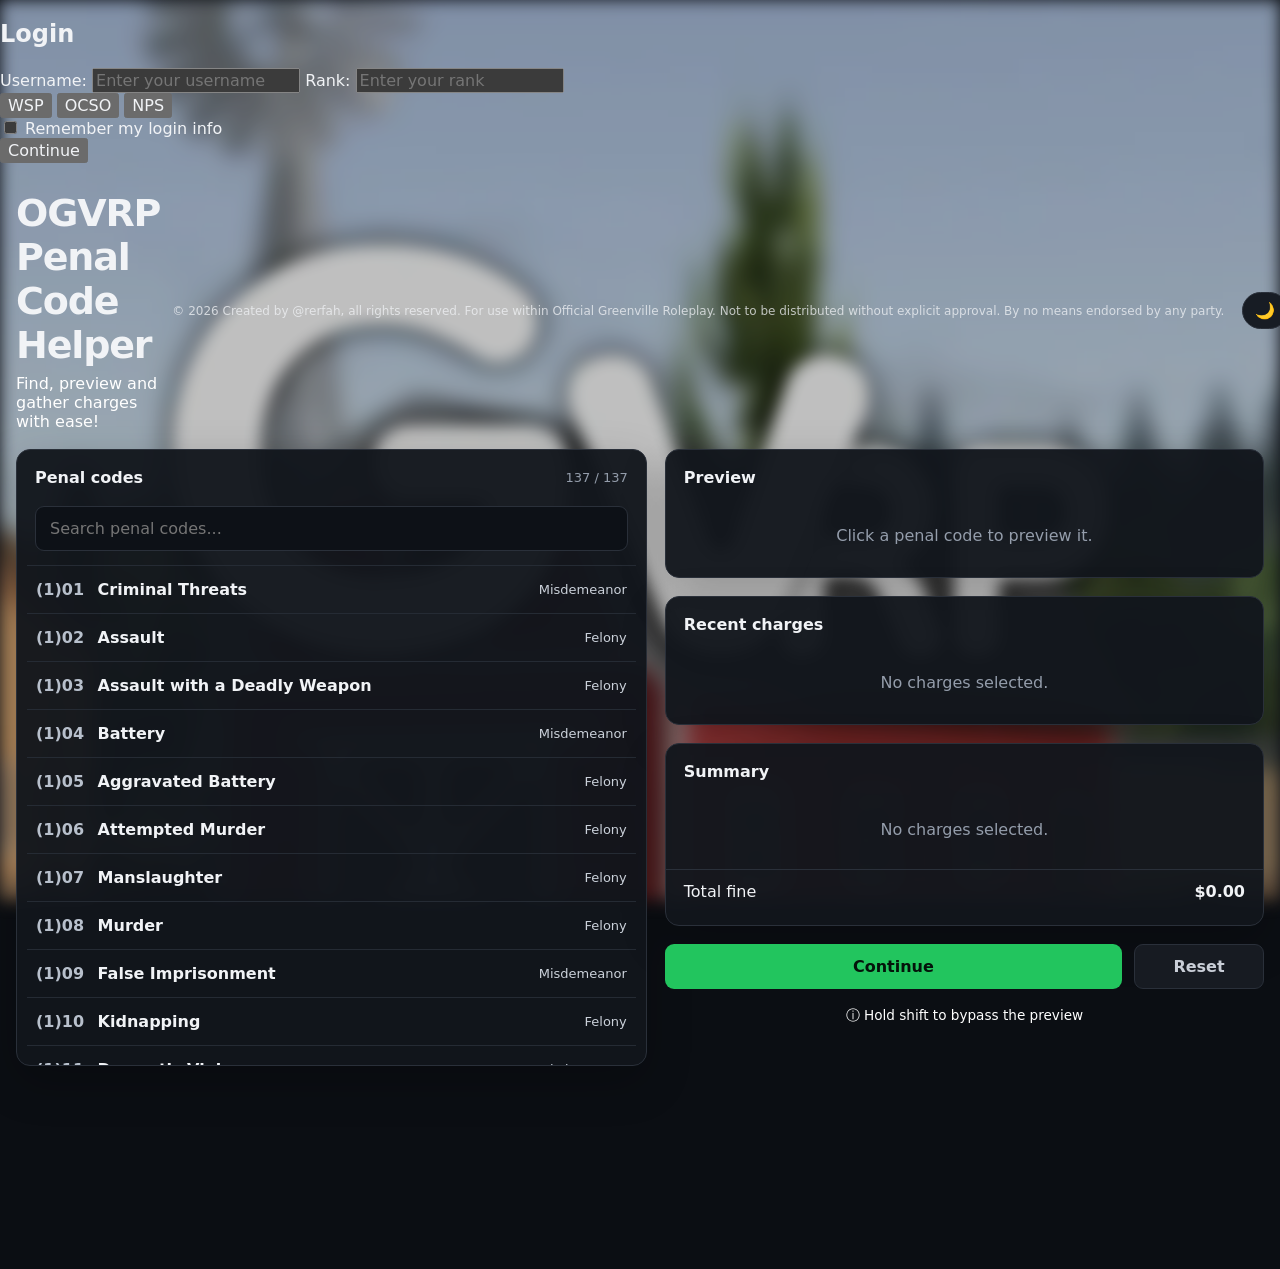
==== commit 384f1138: "Update index.html" ====
--- a/index.html
+++ b/index.html
@@ -139,7 +139,7 @@
       <input id="userId" class="user-id-input" type="text" inputmode="numeric" pattern="[0-9]*" autocomplete="off" placeholder="Enter user ID">
       <p id="numberError" class="number-error hidden">ⓘ Only numbers may be inputted</p>
 
-      <div id="impoundmentGroup" class="impoundment-group">
+      <div id="impoundmentGroup" class="impoundment-group hidden">
         <p class="impoundment-label">Is their vehicle getting impounded?</p>
         <div class="impoundment-types" role="radiogroup" aria-label="Impoundment">
           <button class="impound-type" data-impound="yes" type="button">Yes</button>
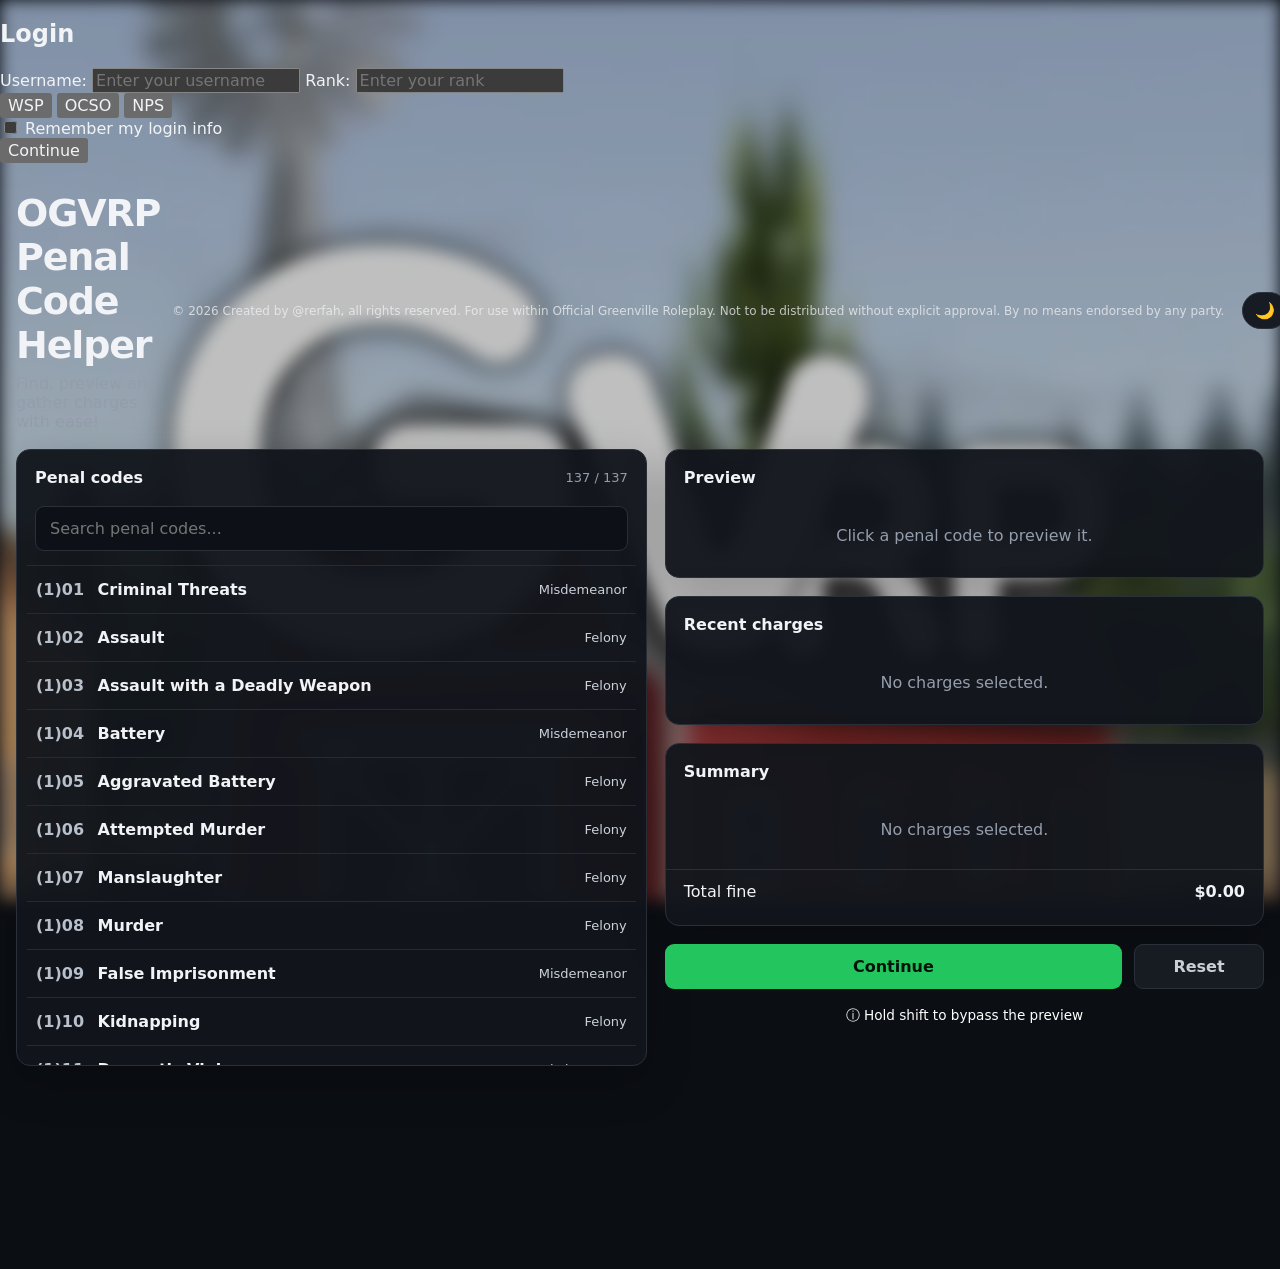
==== commit 30f87c91: "Update index.html" ====
--- a/index.html
+++ b/index.html
@@ -148,12 +148,12 @@
       </div>
 
       <div id="optionalFineGroup" class="optional-group hidden">
-        <h3 class="optional-title">Optional Fine</h3>
+        <h3 class="optional-title">Do you plan to give them the optional fine for:</h3>
         <div id="optionalFineList"></div>
       </div>
 
       <div id="optionalJailGroup" class="optional-group hidden">
-        <h3 class="optional-title">Optional Jailtime</h3>
+        <h3 class="optional-title">Do you plan to give them the jailtime for:</h3>
         <div id="optionalJailList"></div>
       </div>
 
--- a/styles.css
+++ b/styles.css
@@ -44,8 +44,7 @@
 .theme-transition body,
 .theme-transition .panel,
 .theme-transition .modal,
-.theme-transition .login-modal,
-.theme-transition .topbar-main p {
+.theme-transition .login-modal {
   transition:
     background-color 0.35s ease,
     color 0.35s ease,
@@ -140,7 +139,7 @@
 }
 
 html[data-theme="light"] .watermark {
-  color: #4b5563 !important;
+  color: #4b5563;
   opacity: 0.9;
 }
 
@@ -198,7 +197,7 @@
 
 .tip {
   font-size: 0.85rem;
-  color: var(--muted);
+  color: #ffffff !important;
   margin-top: 6px;
 }
 
@@ -603,10 +602,6 @@
   color: var(--text);
 }
 
-html[data-theme="light"] .impoundment-label {
-  color: var(--text);
-}
-
 .impoundment-types {
   display: grid;
   grid-template-columns: repeat(2, 1fr);
@@ -629,7 +624,6 @@
   background: #243a5c;
   border-color: var(--accent);
   color: white;
-  box-shadow: 0 0 0 1px rgba(59,130,246,.6);
 }
 
 html[data-theme="light"] .impound-type.selected {
@@ -746,7 +740,7 @@
   background: rgba(255,255,255,0.85);
 }
 
-/* OPTIONAL FINE / OPTIONAL JAILTIME — MATCH LEO BUTTONS */
+/* OPTIONAL FINE / OPTIONAL JAILTIME */
 .optional-group {
   margin-top: 20px;
 }
@@ -767,11 +761,13 @@
 }
 
 .optional-types {
-  display: flex;
-  gap: 10px;
+  display: grid;
+  grid-template-columns: repeat(2, 1fr);
+  gap: 9px;
 }
 
 .optional-types button {
+  width: 100%;
   background: #1a2029;
   border: 1px solid #303744;
   color: #cbd1da;
@@ -780,6 +776,23 @@
   font-weight: 700;
   cursor: pointer;
   transition: background .15s ease, border-color .15s ease, transform .1s ease;
+}
+
+.optional-jail-type {
+  background: #1a2029;
+  border: 1px solid #303744;
+  color: #cbd1da;
+  padding: 12px 14px;
+  border-radius: 9px;
+  font-weight: 700;
+  cursor: pointer;
+  transition: background .15s ease, border-color .15s ease, transform .1s ease;
+}
+
+.optional-jail-type.selected {
+  background: #243a5c;
+  border-color: var(--accent);
+  color: white;
 }
 
 .optional-types button.selected {
@@ -857,7 +870,6 @@
     0 0 18px rgba(59,130,246,0.45),
     0 0 6px rgba(59,130,246,0.35),
     0 4px 12px rgba(0,0,0,0.45);
-  will-change: opacity, transform, left, top;
 }
 
 .tooltip.hidden {
@@ -918,7 +930,10 @@
 }
 
 /* Topbar text overrides */
-.topbar-main p,
+.topbar-main p {
+  color: var(--muted) !important;
+}
+
 .tip {
   color: #ffffff !important;
 }
@@ -928,7 +943,7 @@
 }
 
 html[data-theme="light"] .watermark {
-  color: var(--text) !important;
+  color: #4b5563 !important;
 }
 
 /* Validation */
